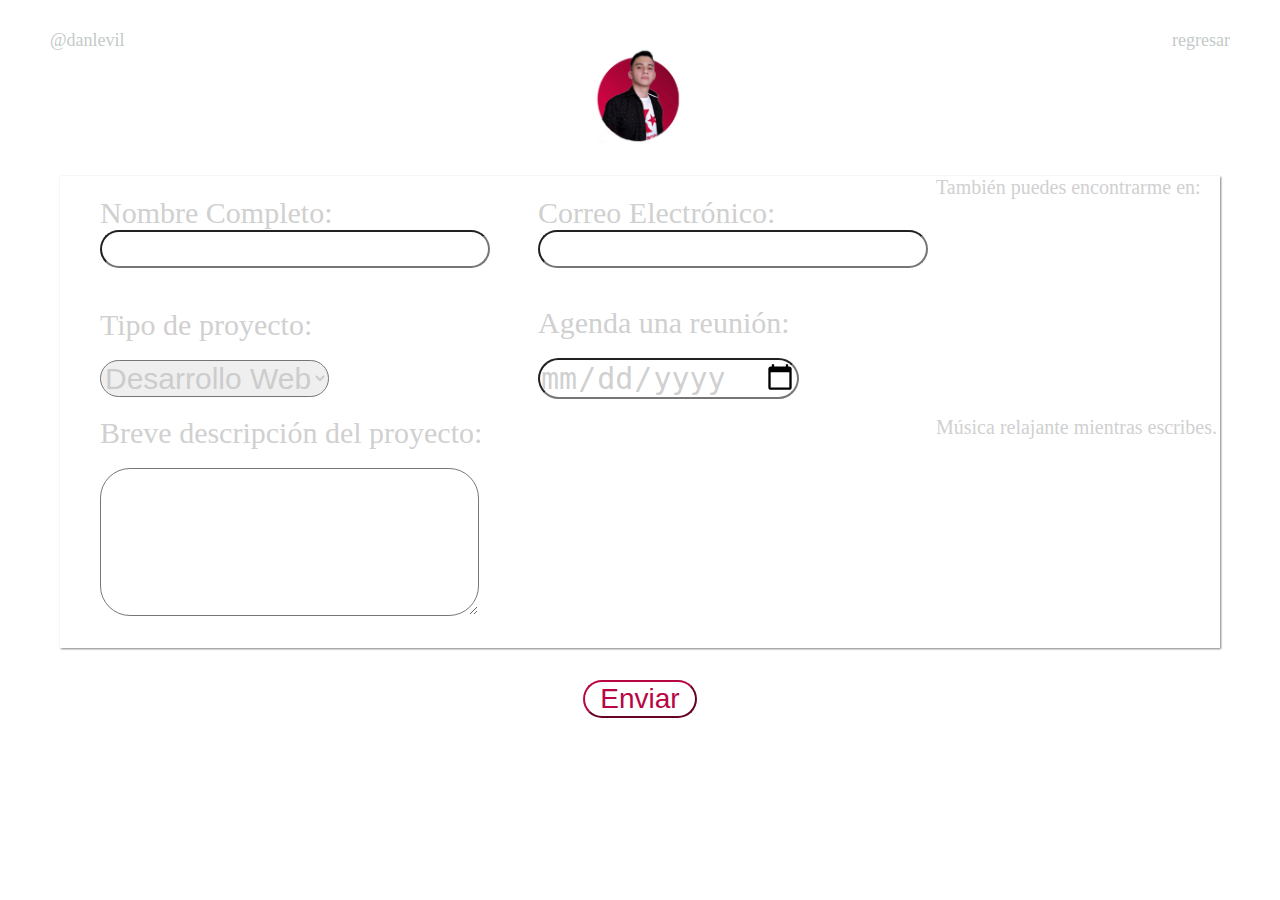
==== form.html @ dc484538 "Style:Animaciones y contenedores del formulario de contacto creados; Feat:formulario y botones que e" ====
<!DOCTYPE html>
<html lang="en">
<head>
    <meta charset="UTF-8">
    <meta name="viewport" content="width=device-width, initial-scale=1.0">
    <title>Contacto</title>
    <link rel="stylesheet" href="stylesheets/styleform.css">
</head>
<body>
    <nav class="navbarform">
        <div class="logo">
            <a href="https://github.com/danlevil">@danlevil</a>
        </div>
        <input type="checkbox" id="toggle-menu">
        <label for="toggle-menu" class="menu-icon">&#9776;</label>
        <ul class="menu">
            <!--<li><button type="reset">reset</button></li>-->
            <li><a href="index.html">regresar</a></li>
        </ul>
    </nav>
    <div class="fotoform">
        <img src="img/perfil.jpg" alt="foto del form" width="100" height="100">
    </div>
    <main class="contenedorContacto">
        <section class="form">
            <form class="formulario">
                <div class="areaform area-1">
                    <label for="nombre">Nombre Completo:</label>
                    <input type="text" id="nombre" name="nombre" required>
                </div>
                <div class="areaform area-2">
                    <label for="email">Correo Electrónico:</label>
                    <input type="email" id="email" name="email" required>
                </div>
                <div class="areaform area-3">
                    <label for="intereses">Tipo de proyecto:</label><br>
                    <select id="intereses" name="intereses">
                        <option value="desarrollo">Desarrollo Web</option>
                        <option value="diseno">Backend</option>
                        <option value="marketing">Mobile</option>
                        <option value="marketing">otro</option>
                    </select>
                </div>
                <div class="areaform area-4">
                    <label for="cita">Agenda una reunión:</label><br>
                    <input type="date" name="cita" id="citaform" >
                </div>
                <div class="areaform area-5">
                    <label for="descripcion">Breve descripción del proyecto:</label>
                    <br>
                    <textarea id="descripcion" name="descripcion" rows="8"
                    required></textarea>
                </div>
        </section>
        <section class="ubicacion">
            <h4>También puedes encontrarme en:</h4>
            <section>
                <iframe src="https://www.google.com/maps/embed?pb=!1m18!1m12!1m3!1d63792.24264597484!2d-80.03666717832031!3d-2.1478802000000035!2m3!1f0!2f0!3f0!3m2!1i1024!2i768!4f13.1!3m3!1m2!1s0x902d72f925e5bfdb%3A0x327cdb9f7f4ba3b2!2sEscuela%20Superior%20Polit%C3%A9cnica%20del%20Litoral%20(ESPOL)!5e0!3m2!1ses!2sec!4v1728502370541!5m2!1ses!2sec" width="300" height="200" style="border:0;" allowfullscreen="" loading="lazy" referrerpolicy="no-referrer-when-downgrade"></iframe>
            </section>
        </section>
        <section class="videoyoutube">
            <h4>Música relajante mientras escribes.</h4>
            <section>
                <iframe width="300" height="200" src="https://www.youtube.com/embed/BH-SnQ8J1VU?si=Q0iFdHJ_PqsbJNym" title="YouTube video player" frameborder="0" allow="accelerometer; autoplay; clipboard-write; encrypted-media; gyroscope; picture-in-picture; web-share" referrerpolicy="strict-origin-when-cross-origin" allowfullscreen></iframe>
            </section>
        </section>

    </main>
    <div  class="contenedorenviar">
        <button class="enviarform"type="submit">Enviar</button>
    </div>
</body>
</html>
---- stylesheets/styleform.css ----
*{
    margin: 0;
    padding: 0;
    box-sizing: border-box;
}
/*Menú desplegable*/
.navbarform{
    background-color:white;
    display: flex;
    justify-content: space-between;
    align-items: center;
    padding: 40px 20px;
    position: relative;
    height: 80px;
}
input[type="checkbox"] {
    display: none;
}

.menu-icon {
    display: none;
    font-size: 30px;
    color: gray;
    cursor: pointer;
}

.menu {
    list-style: none;
    display: flex;
}

.menu li {
    margin-left: 20px;
}
.navbarform a, .navbarform li>a {
    background-color: white;
    color: rgb(178, 186, 187, 0.8);
    font-size: 18px;
    padding: 20px;
    margin: 30px 10px 40px 10px ;
    text-decoration: none;
    
}

.navbarform a:hover , .navbarform li>a:hover{
    color: black;
    font-weight: bold;
    transition: 0.4s ease-in-out 0.2s;
    font-size: 24px;
    margin-bottom: 1px;
}
/*Responsive: Menu desplegable*/
@media screen and (max-width: 768px) {
    .logo{
        display: none;
    }
    .menu {
        display: none;
        flex-direction: column;
        width: 100%;
        text-align: left;
        background-color: #b80644;
        position: absolute;
        top: 50px;
        left: 0;
        padding: 10px 0;
        
    }
    .navbarform a, .navbarform li>a {
        background-color: #b80644;
        color: white;
    }
    .fotoform{
        visibility: hidden;
    }
    .menu li {
        margin: 10px 0;
    }

    .menu li a {
        font-size: 18px;
        padding-left: 20px;
    }

    .menu-icon {
        display: block;
    }
    button{
        padding: 5px 10px;
        margin-left: 22px;
    }
    

    input[type="checkbox"]:checked ~ .menu {
        display: flex;
        
    }
    
}
.fotoform {
    display: flex;
    justify-content: center;
}
.fotoform img {
    position: absolute;
    top:45px;
}
/*Contenedor del formulario,videos y mapa*/
.contenedorContacto{
    margin: 6rem 60px 1px;
    display: grid;
    grid-template-rows: repeat(4,7em);
    grid-template-columns: 220px  180px;
    grid-template-areas: 
        "formulario formulario formulario mapa mapa"
        "formulario formulario formulario mapa mapa"
        "formulario formulario formulario video video"
        "formulario formulario formulario video video"
        
    ;
    gap:0.5rem 0.5rem;
    box-shadow: gray 1px 1px 2px;
    
}
.ubicacion{
    grid-area: mapa;
    color: rgb(195, 195, 195,0.8);
    
}
.ubicacion>section{
    padding: 10px;
    text-align: center;
    margin-bottom: 5px;
}
.videoyoutube{
    grid-area: video;
    color: rgb(195, 195, 195,0.8);
}
.videoyoutube>section{
    padding: 10px;
    text-align: center;
}
h4{
    font-size: 20px;
    font-family:'Times New Roman', Times, serif ;
    font-weight: lighter;
}
/*Contenedor del formulario*/
.form{
    grid-area: formulario;
    
}
.formulario{
    display: grid;
    grid-template-rows: repeat(2,7em)200px;
    grid-template-areas: 
        "nombre email"
        "proyecto reunion"
        "descripcion descripcion"
    
    ;
    gap: 0.5rem 0.5rem;
    align-content: end;
}

.area-1{
    grid-area: nombre;    
}
.area-2{
    grid-area: email;
}
.area-3{
    grid-area: proyecto;
}
.area-4{
    grid-area: reunion;
}
.area-5{
    grid-area: descripcion;
}
.areaform{
    display: flex;
    flex-direction: column;
    justify-content: center;
    align-items: start;
    margin-left: 40px;
    color: rgb(195, 195, 195,0.8);
}
.areaform input{
    font-size: 30px;
    border-radius:30px ;
    color: rgb(195, 195, 195,0.8);
}
.areaform textarea{
    font-size: 30px;
    border-radius:30px ;
    color: rgb(195, 195, 195,0.8);
}
.areaform select{
    font-size: 30px;
    border-radius:30px ;
    color: rgb(195, 195, 195,0.8);
}
.areaform label{
    font-size: 30px;
    text-align: start;
    color: rgb(195, 195, 195,0.8);
}
/*Responsive:formulario, mapa y video*/
@media screen and (max-width: 768px){
    .contenedorContacto{
        display: flex;
        flex-direction: column;
    }
    .formulario{
        display: flex;
        flex-direction: column;
    }
    .contenedorenviar{
        margin: 4rem;
    }
}
.contenedorenviar{
    display: flex;
    justify-content: center;
    margin: 2rem 30px 1px;
}
.enviarform{
    font-size: 28px ;
    color: #b80644;
    background-color: white;
    border-radius: 50px;
    padding: 1px 15px;
    border-color: #b80644;
}
.enviarform:hover{
    color: white;
    background-color: #b80644;
    font-size: 35px;
    transition: all 0.8s ease 0.5s;
}
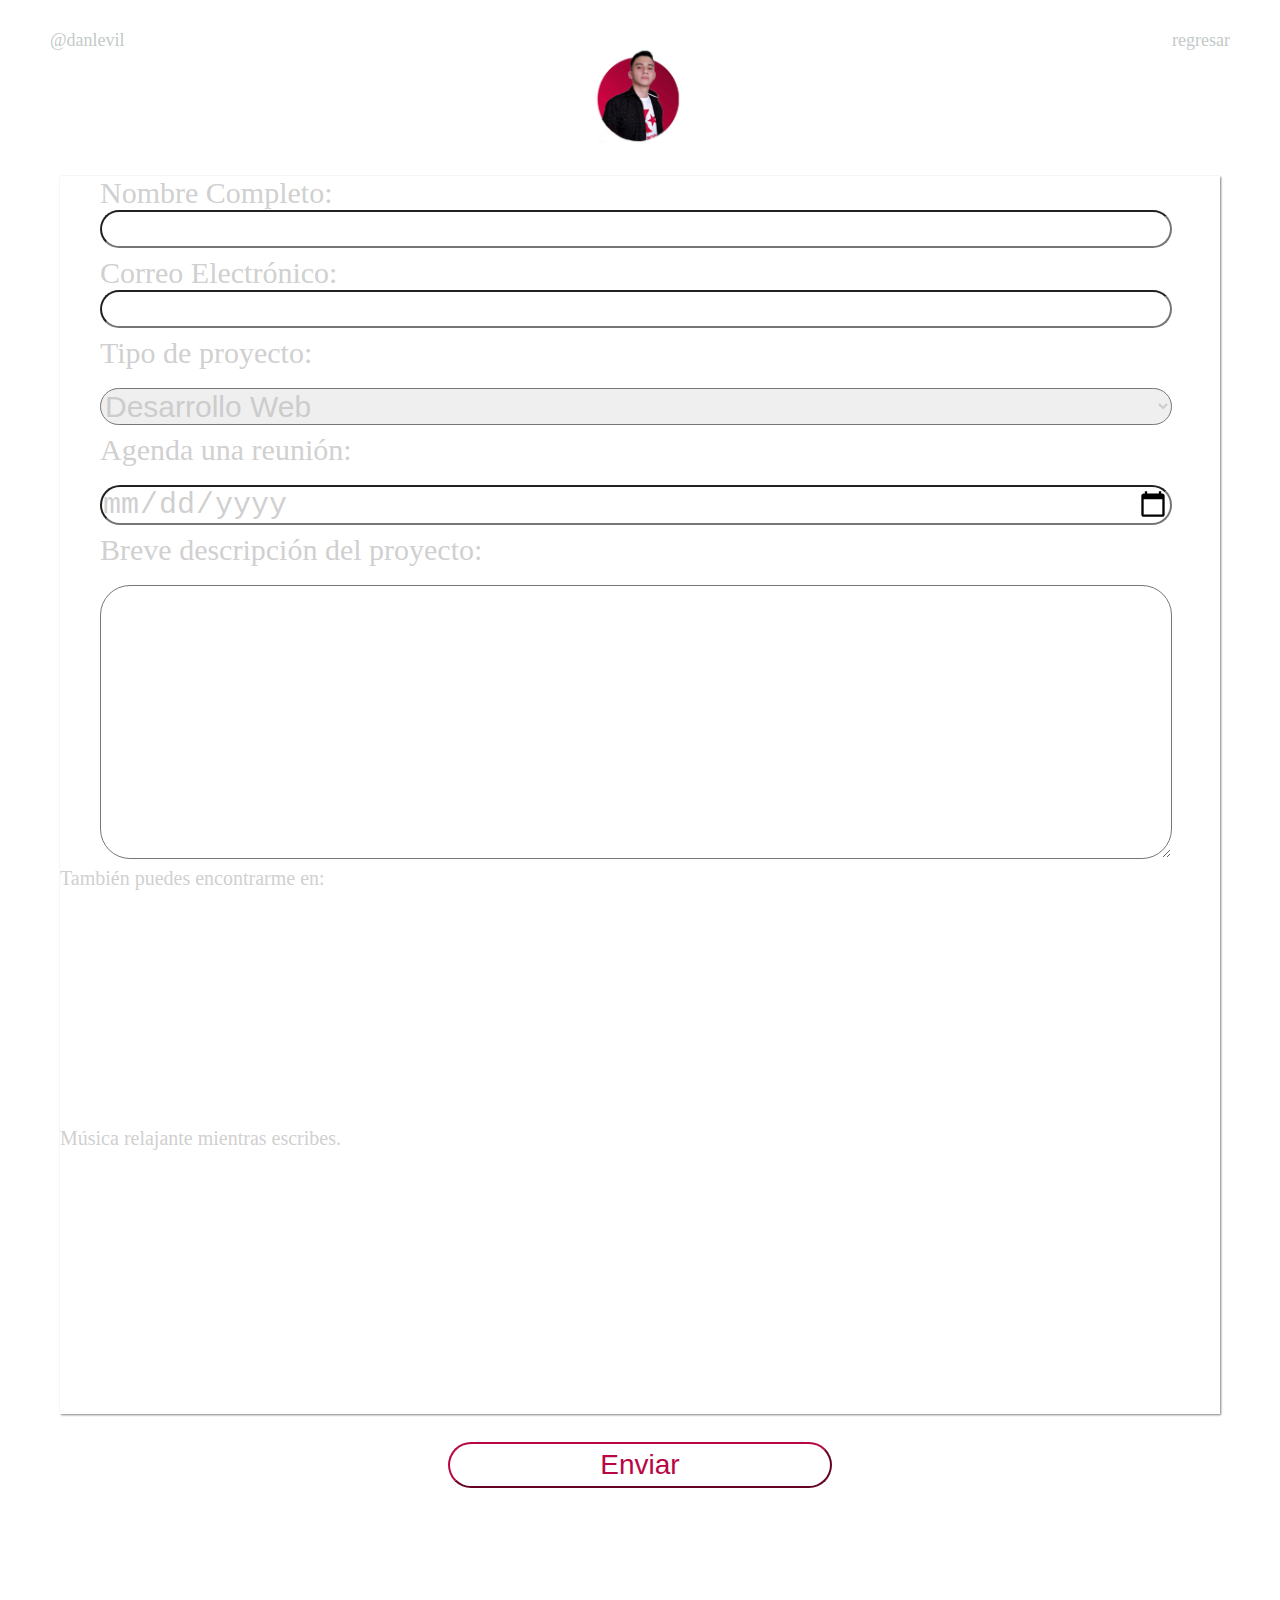
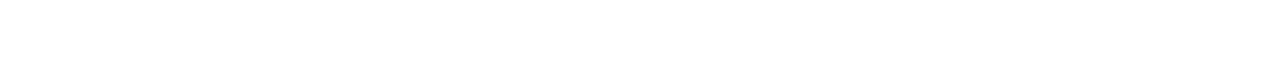
==== commit 396e7015: "Style: Arreglando formulario para pantallas más pequeñas" ====
--- a/form.html
+++ b/form.html
@@ -61,13 +61,13 @@
         <section class="videoyoutube">
             <h4>Música relajante mientras escribes.</h4>
             <section>
-                <iframe width="300" height="200" src="https://www.youtube.com/embed/BH-SnQ8J1VU?si=Q0iFdHJ_PqsbJNym" title="YouTube video player" frameborder="0" allow="accelerometer; autoplay; clipboard-write; encrypted-media; gyroscope; picture-in-picture; web-share" referrerpolicy="strict-origin-when-cross-origin" allowfullscreen></iframe>
+                <iframe &autoplay=1 width="300" height="200" src="https://www.youtube.com/embed/BH-SnQ8J1VU?si=Q0iFdHJ_PqsbJNym" title="YouTube video player" frameborder="0" allow="accelerometer; autoplay; clipboard-write; encrypted-media; gyroscope; picture-in-picture; web-share" referrerpolicy="strict-origin-when-cross-origin" allowfullscreen &autoplay=1 ></iframe>
             </section>
         </section>
+        <section  class="contenedorenviar">
+            <button class="enviarform"type="submit">Enviar</button>
+        </section>
+    </main>
 
-    </main>
-    <div  class="contenedorenviar">
-        <button class="enviarform"type="submit">Enviar</button>
-    </div>
 </body>
 </html>
--- a/stylesheets/styleform.css
+++ b/stylesheets/styleform.css
@@ -145,6 +145,7 @@
     font-family:'Times New Roman', Times, serif ;
     font-weight: lighter;
 }
+
 /*Contenedor del formulario*/
 .form{
     grid-area: formulario;
@@ -207,31 +208,59 @@
     color: rgb(195, 195, 195,0.8);
 }
 /*Responsive:formulario, mapa y video*/
-@media screen and (max-width: 768px){
+
+@media screen and (max-width: 1300px){
+    body{
+        width:100%;
+    }
     .contenedorContacto{
         display: flex;
         flex-direction: column;
+        justify-content: center;
+        margin-bottom: 20%;
     }
     .formulario{
         display: flex;
         flex-direction: column;
     }
+    .form{
+        width: 100%;
+        padding-right: 3em;
+    }
+    .areaform{
+        max-width: 100%;
+
+    }
+    .areaform input ,textarea,select , .ubicacion section iframe
+    , .videoyoutube section iframe{
+        width:  100%;
+    }
     .contenedorenviar{
-        margin: 4rem;
+        margin-top: 2em;
+    }
+
+    .enviarform{
+        margin: 2em;
+        width: 30%;
     }
 }
 .contenedorenviar{
+    grid-column: 3/4;
     display: flex;
     justify-content: center;
-    margin: 2rem 30px 1px;
 }
 .enviarform{
+    position: absolute;
     font-size: 28px ;
     color: #b80644;
     background-color: white;
     border-radius: 50px;
-    padding: 1px 15px;
+    padding: 5px 15px;
     border-color: #b80644;
+    margin: 1em;
+
+    
+
 }
 .enviarform:hover{
     color: white;
